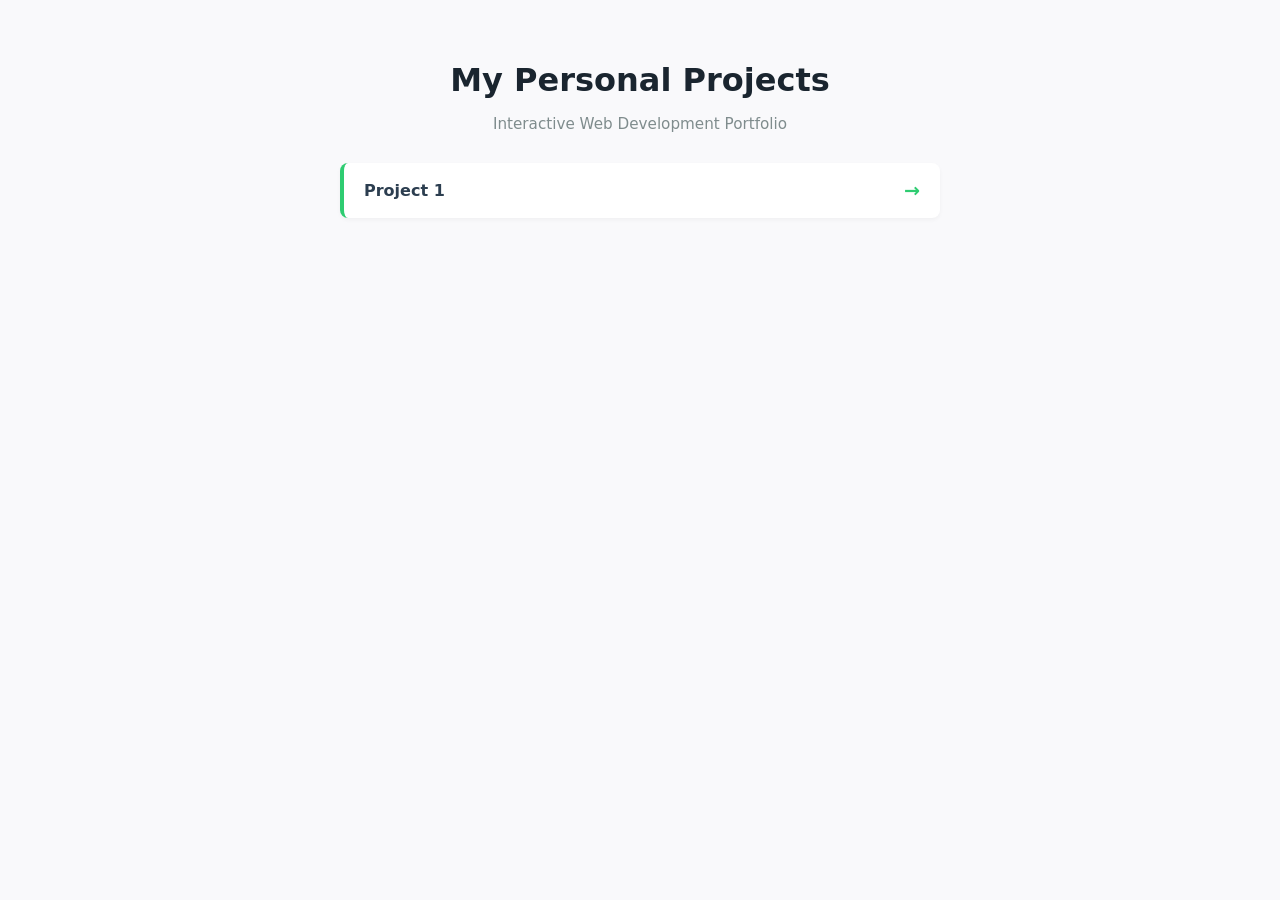
==== index.html @ 0c5d88b6 "Initial setup of automated projects dashboard and project 1 is added" ====
<!DOCTYPE html>
<html lang="en">
<head>
    <meta charset="UTF-8">
    <meta name="viewport" content="width=device-width, initial-scale=1.0">
    <title>My Web Projects Portfolio</title>
    <style>
        :root { --primary: #2ecc71; --bg: #f9f9fb; --card-bg: #ffffff; --text: #2c3e50; }
        body { font-family: 'Segoe UI', system-ui, sans-serif; background: var(--bg); color: var(--text); margin: 0; padding: 40px 20px; display: flex; flex-direction: column; align-items: center; }
        .container { max-width: 600px; width: 100%; }
        h1 { text-align: center; color: #1a252f; margin-bottom: 8px; }
        .subtitle { text-align: center; color: #7f8c8d; margin-bottom: 30px; font-size: 0.95rem; }
        
        .menu-list { list-style: none; padding: 0; margin: 0; display: flex; flex-direction: column; gap: 12px; }
        .menu-item a { display: flex; justify-content: space-between; align-items: center; padding: 16px 20px; background: var(--card-bg); text-decoration: none; color: var(--text); font-weight: 600; border-radius: 8px; box-shadow: 0 2px 4px rgba(0,0,0,0.04); transition: transform 0.2s, box-shadow 0.2s; border-left: 4px solid var(--primary); }
        .menu-item a:hover { transform: translateY(-2px); box-shadow: 0 4px 8px rgba(0,0,0,0.08); background: #fafbfc; }
        .arrow { color: var(--primary); font-size: 1.2rem; }
        
        .status-box { text-align: center; padding: 30px; background: #fff; border-radius: 8px; box-shadow: 0 2px 4px rgba(0,0,0,0.04); }
        .spinner { border: 3px solid #f3f3f3; border-top: 3px solid var(--primary); border-radius: 50%; width: 24px; height: 24px; animation: spin 1s linear infinite; margin: 0 auto 12px auto; }
        @keyframes spin { 0% { transform: rotate(0deg); } 100% { transform: rotate(360deg); } }
        .hidden { display: none; }
    </style>
</head>
<body>

    <div class="container">
        <h1>My Personal Projects</h1>
        <p class="subtitle">Interactive Web Development Portfolio</p>

        <div id="status-container" class="status-box">
            <div class="spinner"></div>
            <p id="status-text">Loading projects from GitHub...</p>
        </div>

        <ul id="project-menu" class="menu-list hidden"></ul>
    </div>

    <script>
        const username = "MehranUllahOfficial";
        
        // ⚠️ CHANGE THIS if your new repository name is different!
        const repo = "My-Web-Projects"; 

        async function loadProjects() {
            const statusContainer = document.getElementById("status-container");
            const menuContainer = document.getElementById("project-menu");

            try {
                // Fetch the absolute root level items of your repo
                const response = await fetch(`https://github.com{username}/${repo}/contents/`);
                if (!response.ok) throw new Error("API issues");

                const items = await response.json();
                
                // Matches folders that start with "project" (case-insensitive)
                const folders = items
                    .filter(item => item.type === "dir" && item.name.toLowerCase().startsWith("project"))
                    .map(item => {
                        const match = item.name.match(/project\s*(\d+)/i);
                        return { 
                            name: item.name, 
                            number: match ? parseInt(match[1], 10) : 0
                        };
                    });

                if (folders.length === 0) throw new Error("No folders found");

                // Sort numerically (Project 1, Project 2...)
                folders.sort((a, b) => a.number - b.number);

                folders.forEach(folder => {
                    const li = document.createElement("li");
                    li.className = "menu-item";
                    li.innerHTML = `<a href="./${folder.name}/"><span>Project ${folder.number || folder.name}</span><span class="arrow">→</span></a>`;
                    menuContainer.appendChild(li);
                });

                statusContainer.classList.add("hidden");
                menuContainer.classList.remove("hidden");

            } catch (err) {
                console.warn("API restricted or empty. Utilizing automatic safe fallback baseline.", err);
                
                // Backup manual mapping array so it works even if the API lags
                const fallbackFolders = ["Project 1"];
                
                menuContainer.innerHTML = "";
                fallbackFolders.forEach(name => {
                    const li = document.createElement("li");
                    li.className = "menu-item";
                    li.innerHTML = `<a href="./${name}/"><span>${name}</span><span class="arrow">→</span></a>`;
                    menuContainer.appendChild(li);
                });
                
                statusContainer.classList.add("hidden");
                menuContainer.classList.remove("hidden");
            }
        }

        loadProjects();
    </script>
</body>
</html>
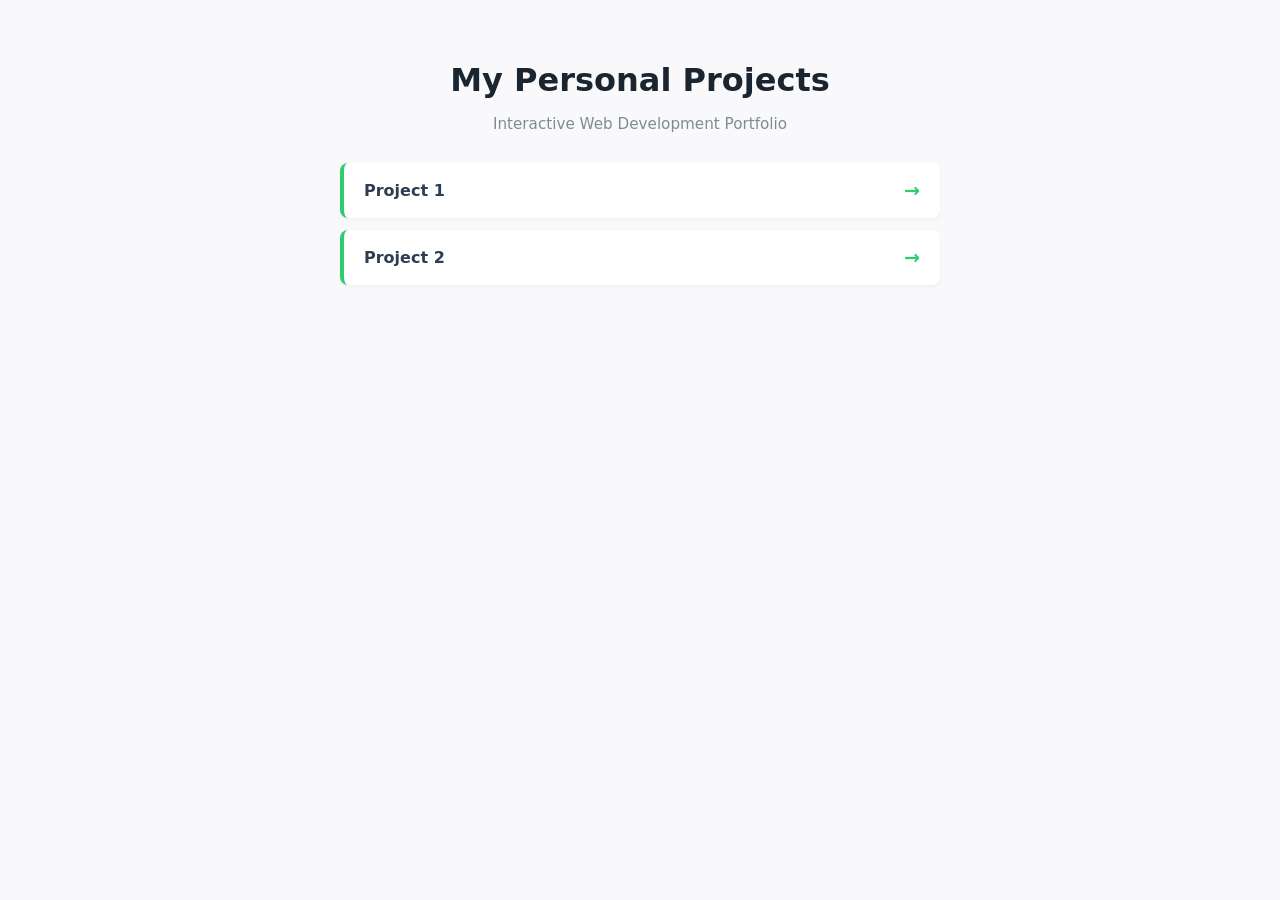
==== commit 8b838a56: "Project 2 added" ====
--- a/index.html
+++ b/index.html
@@ -83,7 +83,7 @@
                 console.warn("API restricted or empty. Utilizing automatic safe fallback baseline.", err);
                 
                 // Backup manual mapping array so it works even if the API lags
-                const fallbackFolders = ["Project 1"];
+                const fallbackFolders = ["Project 1", "Project 2"];
                 
                 menuContainer.innerHTML = "";
                 fallbackFolders.forEach(name => {
